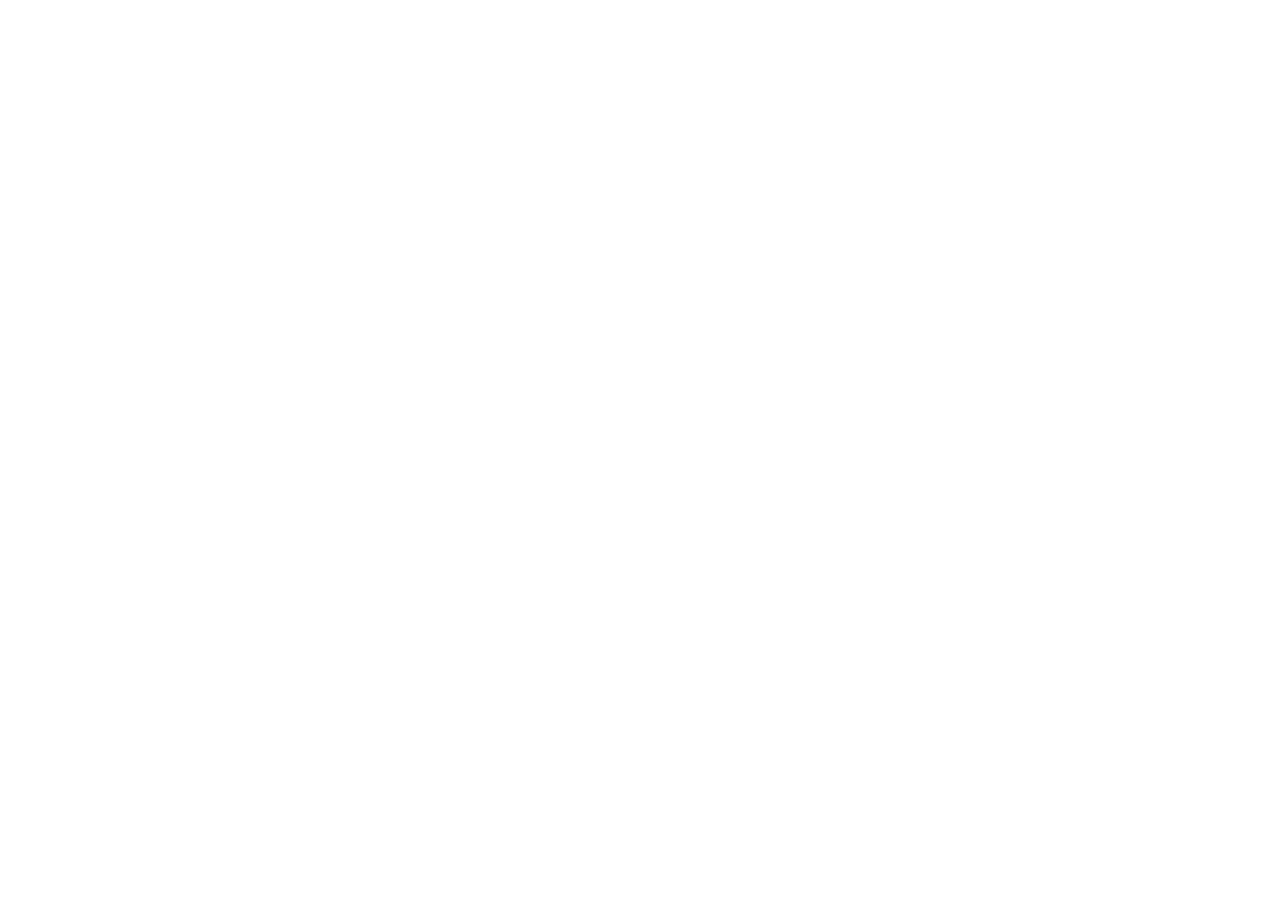
==== mail/index.html @ 4df74ded "first commit" ====
<!DOCTYPE html>
<html lang="en">
<head>
    <meta charset="UTF-8">
    <meta http-equiv="X-UA-Compatible" content="IE=edge">
    <meta name="viewport" content="width=device-width, initial-scale=1.0">
    <!-- font-awesome -->
    <link rel="stylesheet" href="https://cdnjs.cloudflare.com/ajax/libs/font-awesome/6.1.1/css/all.min.css" integrity="sha512-KfkfwYDsLkIlwQp6LFnl8zNdLGxu9YAA1QvwINks4PhcElQSvqcyVLLD9aMhXd13uQjoXtEKNosOWaZqXgel0g==" crossorigin="anonymous" referrerpolicy="no-referrer" />
    <!-- google font -->
    <link rel="preconnect" href="https://fonts.googleapis.com">
    <link rel="preconnect" href="https://fonts.gstatic.com" crossorigin>
    <link href="https://fonts.googleapis.com/css2?family=Roboto:wght@300;400;500;700&display=swap" rel="stylesheet">     
    <!-- FOGLI DI STILE -->
    <link rel="stylesheet" href="css/reset.css">
    <link rel="stylesheet" href="css/style.css">
    <title>Nuovo Progetto</title>
</head>
<body>


    <header></header>
    <main></main>
    <footer></footer>


    <script src="js/main.js"></script>
</body>
</html>
---- mail/css/style.css ----
/*╔═══════════════╗
      VARIABILI
  ╚═══════════════╝*/

 :root{
    /*- COLORI PRIMARIO -*/
    --clr-primary-0: black;

    /*- COLORI SECONDARIO -*/
    --clr-secondary-0: white;

    /*- DIMENSIONI GUTTER*/
    --gutter-xs: .25rem;
    --gutter-sm: .5rem;
    --gutter-md: 1rem;
    --gutter-lg: 1.5rem;
    --gutter-xl: 2rem;
    --gutter-xxl: 3rem;

}

/*╔═══════════════╗
       DEBUG
  ╚═══════════════╝*/
  .debug header{
      background-color: aqua;
  }

  .debug aside{
      background-color: black;
  }

  .debug .content{
      background-color: coral;
  }
  
  .debug footer{
      background-color: brown;
  }
  
/*╔═══════════════╗
       COMMON
  ╚═══════════════╝*/
body{
    font-family: 'rotobo', sans-serif;
    color: var(--colore-testo);
}


/*╔═══════════════╗
    TAG SEMANTICI
  ╚═══════════════╝*/
/*  */
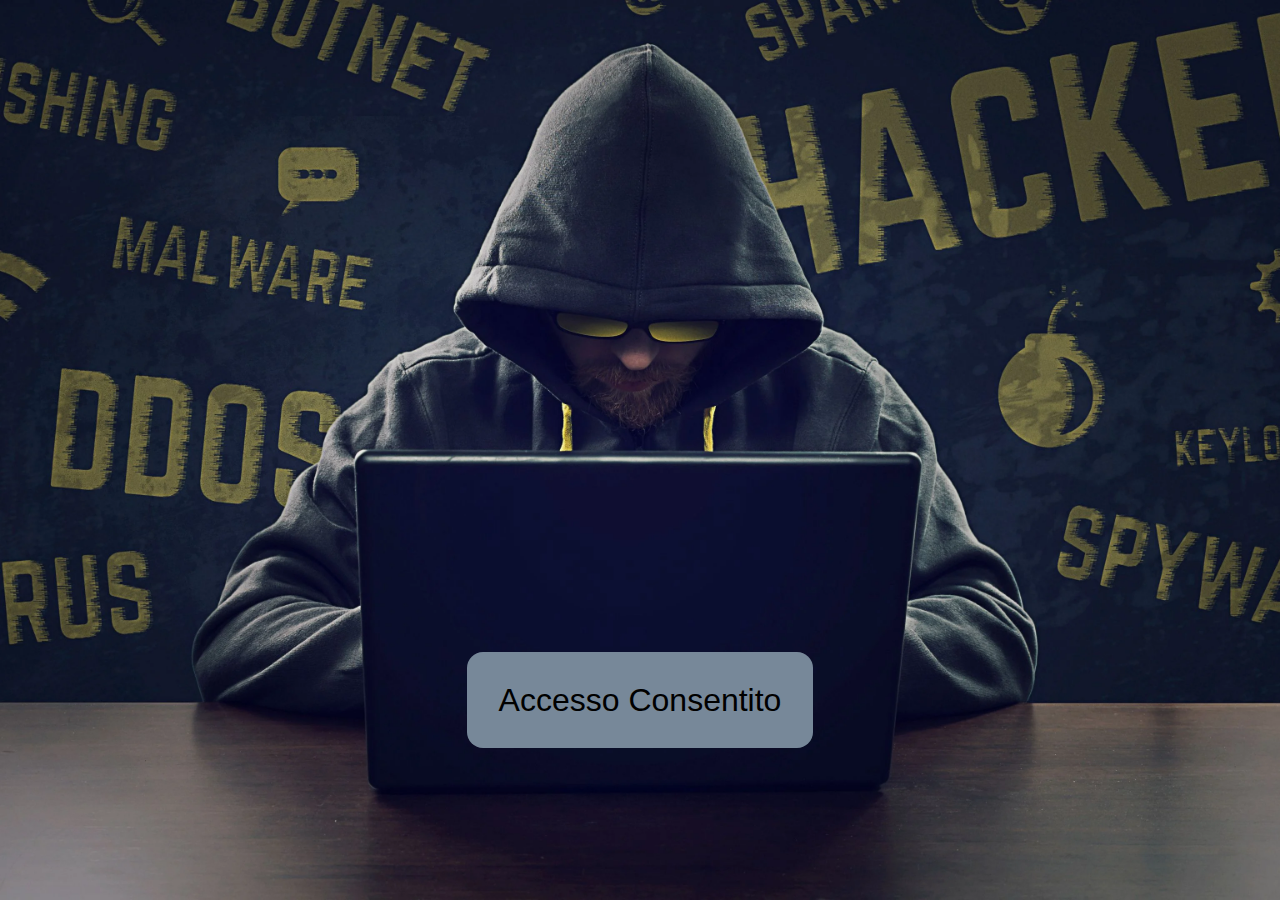
==== commit 7619c3a5: "graqfica mail" ====
--- a/mail/index.html
+++ b/mail/index.html
@@ -17,10 +17,9 @@
 </head>
 <body>
 
+    <div class="container">
 
-    <header></header>
-    <main></main>
-    <footer></footer>
+    </div>
 
 
     <script src="js/main.js"></script>
--- a/mail/css/style.css
+++ b/mail/css/style.css
@@ -44,10 +44,29 @@
 body{
     font-family: 'rotobo', sans-serif;
     color: var(--colore-testo);
+
 }
 
 
 /*╔═══════════════╗
     TAG SEMANTICI
   ╚═══════════════╝*/
-/*  */
+  body{
+      background-image: url("../img/img-0.webp");
+      background-size: cover;
+      background-repeat: no-repeat;
+      background-position: center;
+  }
+
+.container{
+    height: 100vh;
+    display: grid;
+    place-items: center;
+}
+
+h1{
+    margin-top: 500px;
+    background-color: lightslategray;
+    border-radius: 1rem;
+    padding: 2rem;
+}
